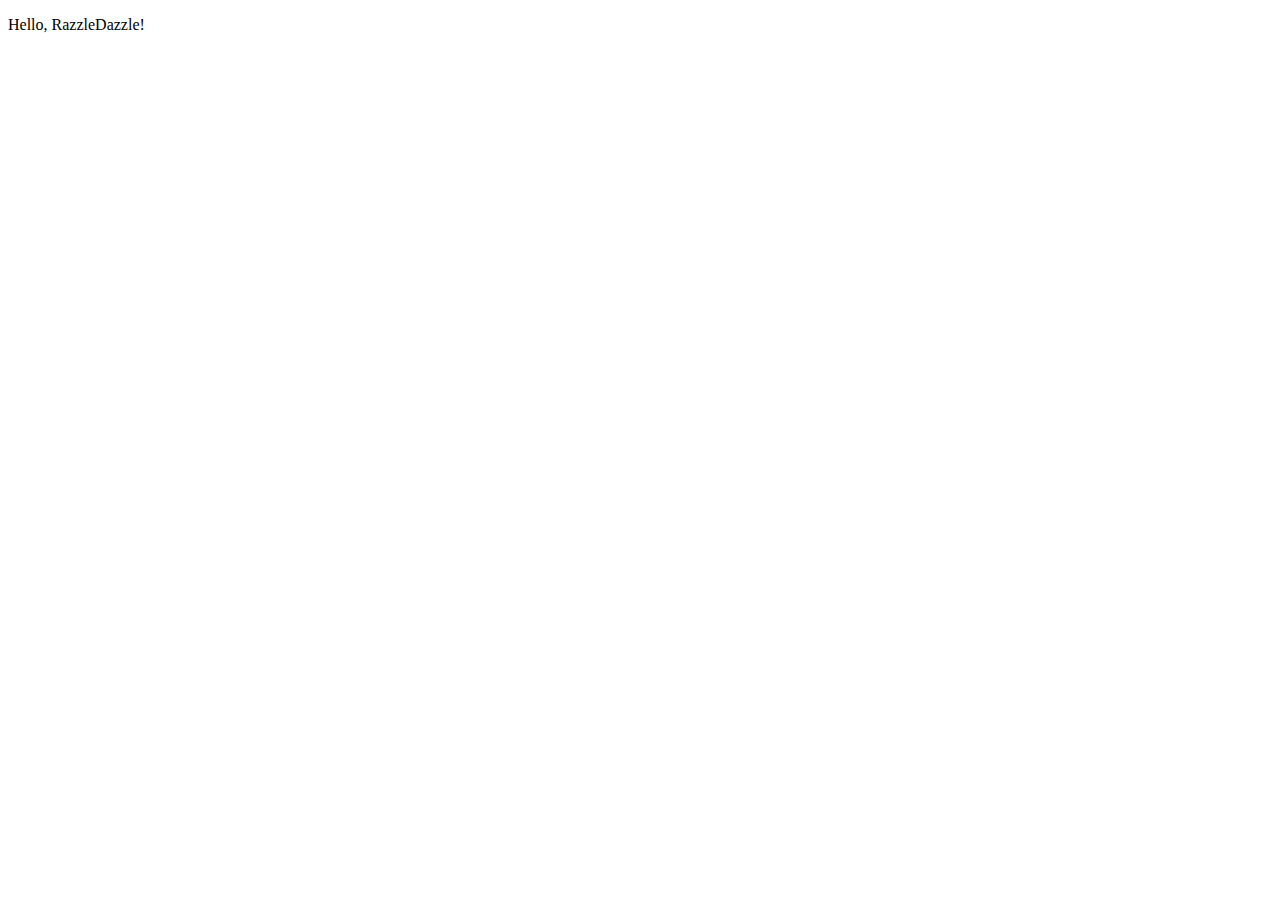
==== index.html @ a9d11cdf "Add files via upload" ====
<!DOCTYPE html>
<html lang="en">
<head>
	<meta charset="UTF-8">
	<meta http-equiv="X-UA-Compatible" content="IE=edge">
	<meta name="viewport" content="width=device-width, initial-scale=1.0">
	<title>Portfolio</title>
</head>
<body>
  <p>Hello, RazzleDazzle!</p>
</body>
</html>
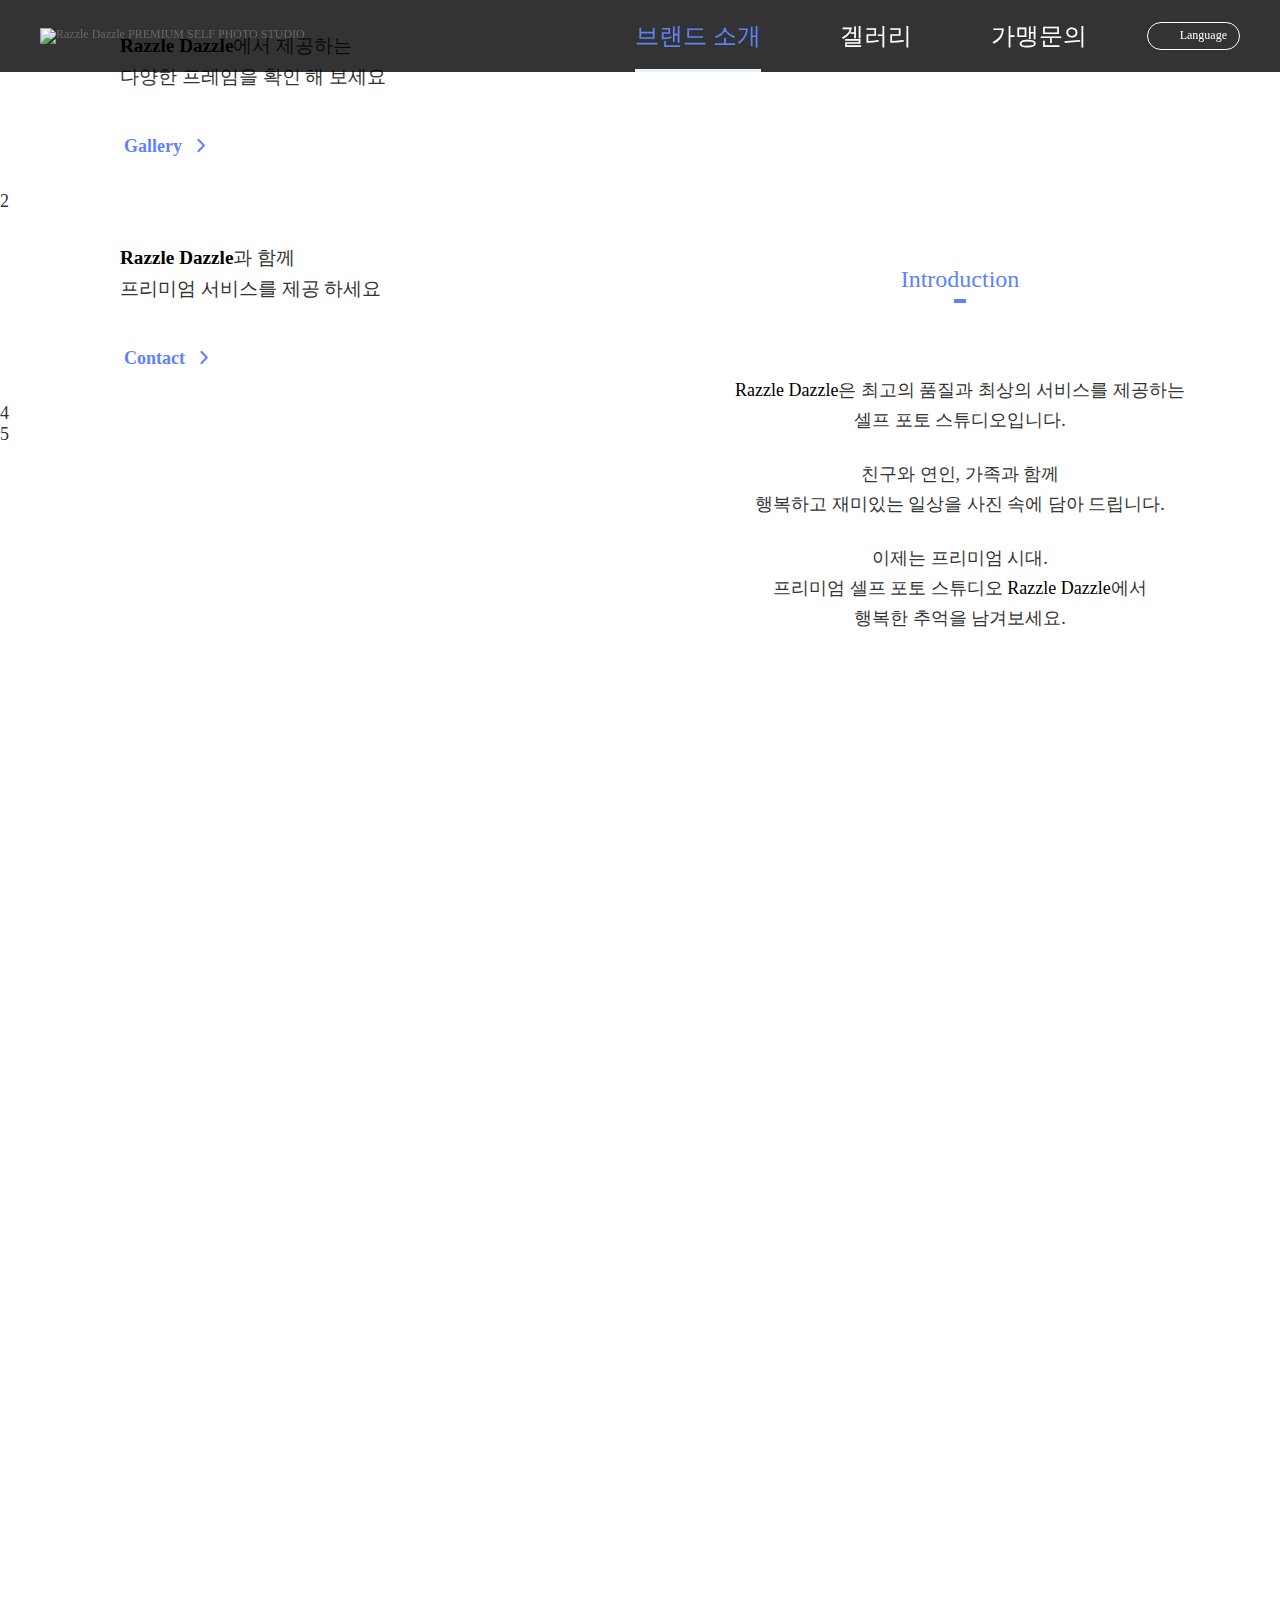
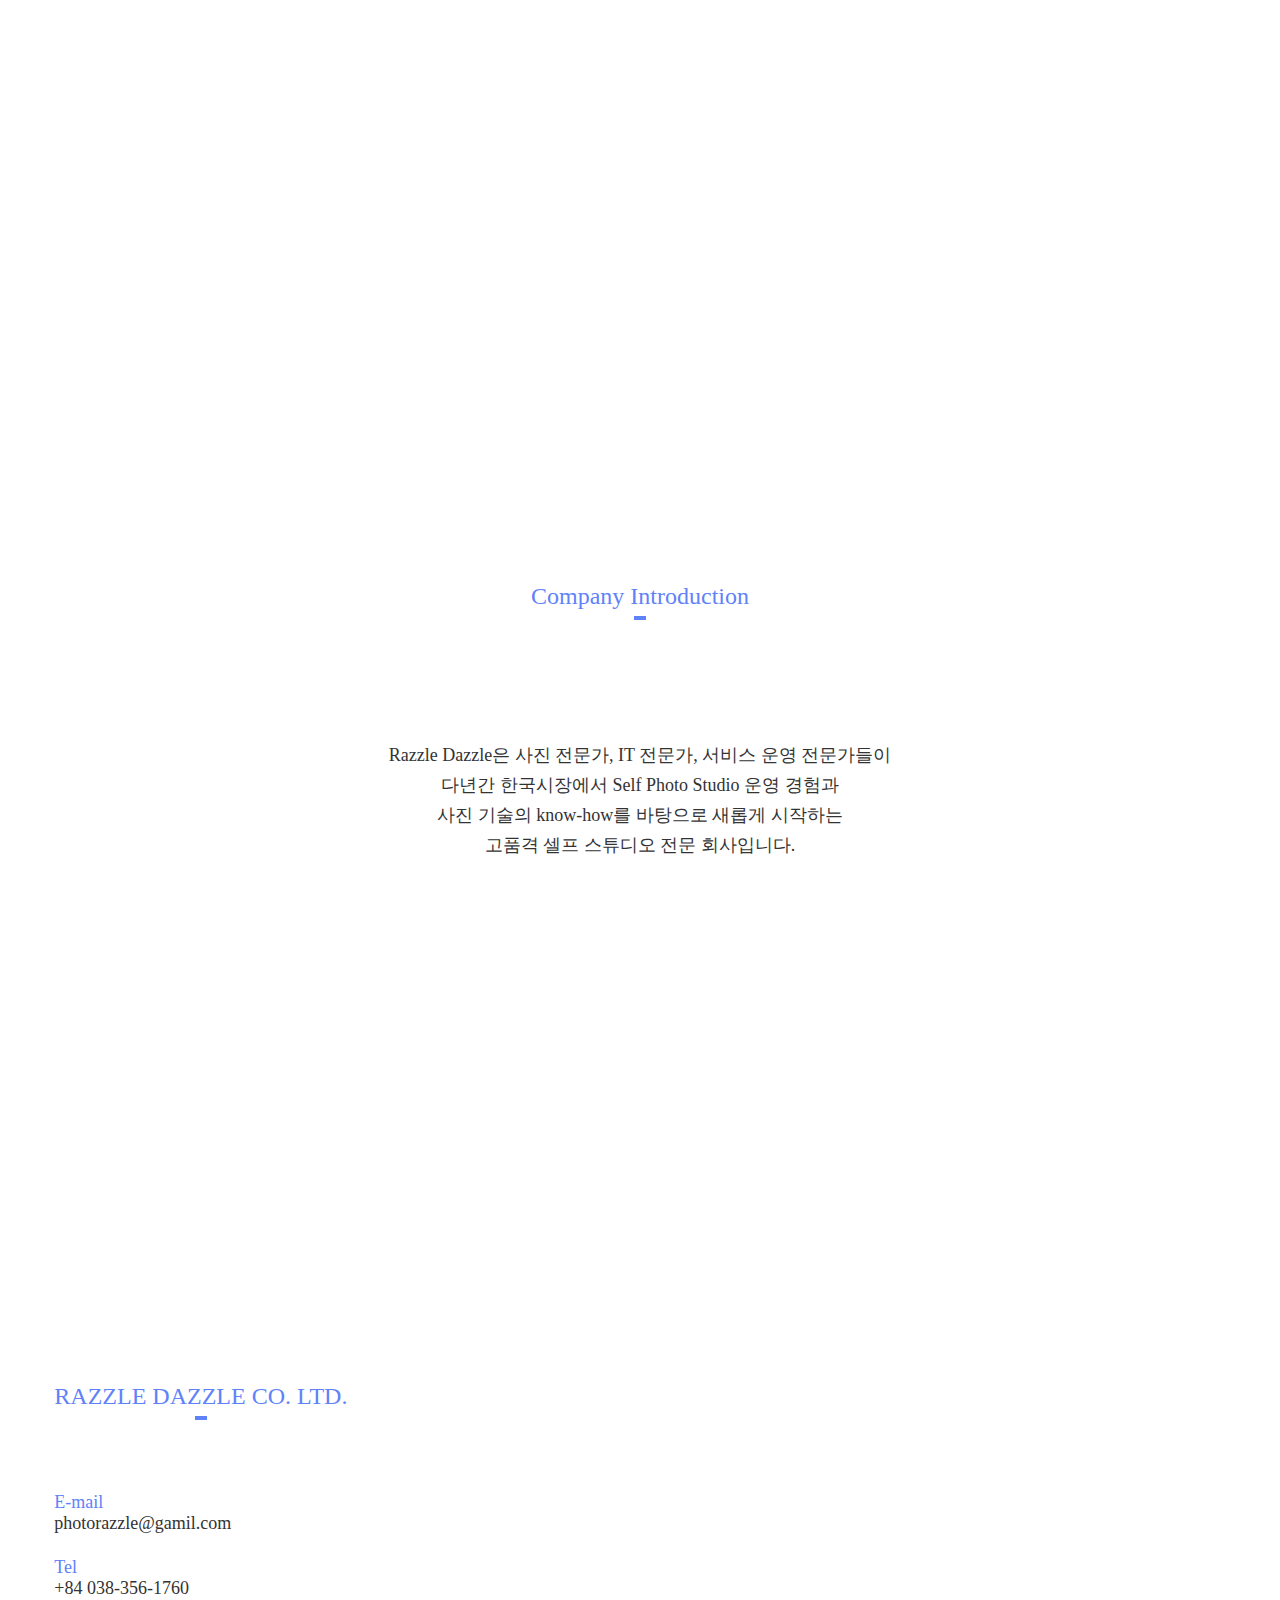
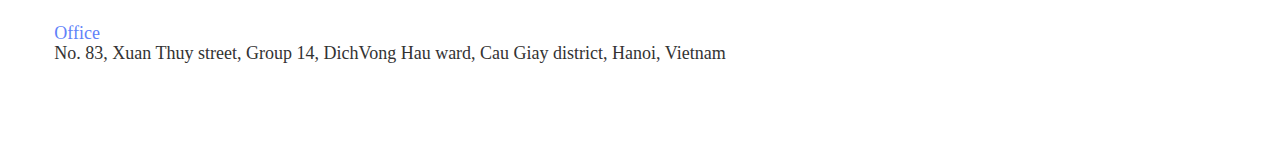
==== commit 859449aa: "메인슬라이더 무한루프 추가 및 검색엔진 키워드 추가" ====
--- a/index.html
+++ b/index.html
@@ -1,12 +1,239 @@
-<!DOCTYPE html>
-<html lang="en">
-<head>
-	<meta charset="UTF-8">
-	<meta http-equiv="X-UA-Compatible" content="IE=edge">
-	<meta name="viewport" content="width=device-width, initial-scale=1.0">
-	<title>Portfolio</title>
-</head>
-<body>
-  <p>Hello, RazzleDazzle!</p>
-</body>
+<!DOCTYPE html>
+<html lang="ko">
+
+<head>
+  <meta charset="UTF-8">
+  <meta http-equiv="X-UA-Compatible" content="IE=edge">
+  <meta name="viewport" content="width=device-width, target-densitydpi=device-dpi">
+  <title>브랜드 소개 | Lazzle Dazzle</title>
+
+  <meta property="og:title" content="Lazzle Dazzle" /> 
+  <meta property="og:url" content="https://razzledazzle.photo" />
+  <meta property="og:type" content="website" />
+  <meta property="og:image" content="https://razzledazzle.photo/res/img/ogimg.jpg" /> 
+  <meta property="og:title" content="Lazzle Dazzle" /> 
+  <meta property="og:description" content="Razzle Dazzle은 최고의 품질과 최상의 서비스를 제공하는 셀프 포토 스튜디오입니다." /> 
+  <meta name="keyword" content="self photo, vietnam, korea, premium, lazzle dazzle" />
+
+
+  <!-- script -->
+  <script src="./res/js/jquery.min.js"></script>
+  <script src="./res/js/swiper-bundle.min.js"></script>
+  <script src="./res/js/pubui.js"></script>
+
+  <!-- css -->
+  <link href="./res/css/swiper.js.css" rel="stylesheet">
+  <link href="./res/css/style.css" rel="stylesheet">
+</head>
+
+<body>
+
+  <!-- s : header ========== ========== -->
+  <header class="gnb">
+    <div class="area-conts">
+      <a href="./index.html" class="logo"><img src="./res/img/img_logo.png"
+          alt="Razzle Dazzle PREMIUM SELF PHOTO STUDIO"></a>
+
+      <button class="btn-callnav">메뉴</button>
+
+      <div class="menu">
+        <nav>
+          <a href="./index.html" class="active">브랜드 소개</a>
+          <a href="./gall.html">겔러리</a>
+          <a href="./contact.html">가맹문의</a>
+        </nav>
+
+        <div class="selectLan">
+          <button id="toggleSltLan">Language</button>
+          <div class="toggleWrap">
+            <a href="">한국어</a>
+            <a href="">tiếng Việt</a>
+          </div>
+        </div>
+      </div>
+    </div>
+  </header>
+  <!-- e : header ========== ========== -->
+
+  <!-- s : contents ========== ========== -->
+  <main>
+    <div class="swiper swiper-h" id="mainSwiper">
+      <div class="swiper-wrapper">
+        <!-- s : main visual ---------- -->
+        <div class="swiper-slide">
+          <section class="area-mainvisual">
+
+            <div id="mainVisualSlide" class="swiper">
+              <div class="swiper-wrapper">
+                <div class="swiper-slide" style="background-image: url('./res/img/main-slide-01.jpg');">
+                  <div class="conts">
+                    <p>
+                      <strong>Razzle Dazzle</strong>에서 제공하는<br>
+                      다양한 프레임을 확인 해 보세요
+                    </p>
+                    <a href="./gall.html" class="btn-go">Gallery</a>
+                  </div>
+                </div>
+                <div class="swiper-slide">2</div>
+                <div class="swiper-slide" style="background-image: url('./res/img/main-slide-03.jpg');">
+                  <div class="conts">
+                    <p>
+                      <strong>Razzle Dazzle</strong>과 함께<br>
+                      프리미엄 서비스를 제공 하세요
+                    </p>
+                    <a href="./contact.html" class="btn-go">Contact</a>
+                  </div>
+                </div>
+                <div class="swiper-slide">4</div>
+                <div class="swiper-slide">5</div>
+              </div>
+              <div class="swiper-pagination-top"></div>
+            </div>
+          </section>
+        </div>
+        <!-- e : main visual ---------- -->
+
+        <!-- s : Introduction ---------- -->
+        <div class="swiper-slide">
+          <section class="area-intro">
+            <div class="area-conts">
+              <div class="area-info">
+                <div class="tit-main">
+                  <h2>Introduction</h2>
+                </div>
+                <p>
+                  <strong>Razzle Dazzle</strong>은 최고의 품질과 최상의 서비스를 제공하는<br>
+                  셀프 포토 스튜디오입니다.
+                </p>
+                <p>
+                  친구와 연인, 가족과 함께<br>
+                  행복하고 재미있는 일상을 사진 속에 담아 드립니다.
+                </p>
+                <p>
+                  이제는 프리미엄 시대.<br>
+                  프리미엄 셀프 포토 스튜디오 <strong>Razzle Dazzle</strong>에서<br>
+                  행복한 추억을 남겨보세요.
+                </p>
+              </div>
+            </div>
+          </section>
+        </div>
+        <!-- e : Introduction ---------- -->
+
+        <!-- s : Company Introduction ---------- -->
+        <div class="swiper-slide">
+          <section class="area-company">
+            <div class="area-conts">
+              <div class="area-info">
+                <div class="tit-main">
+                  <h2>Company Introduction</h2>
+                </div>
+
+                <img src="./res/img/img_index_section2.png" alt="">
+                <p>
+                  Razzle Dazzle은 사진 전문가, IT 전문가, 서비스 운영 전문가들이<br>
+                  다년간 한국시장에서 Self Photo Studio 운영 경험과<br>
+                  사진 기술의 know-how를 바탕으로 새롭게 시작하는<br>
+                  고품격 셀프 스튜디오 전문 회사입니다.
+                </p>
+              </div>
+            </div>
+          </section>
+        </div>
+        <!-- e : Company Introduction ---------- -->
+
+        <!-- s : RAZZLE DAZZLE CO. LTD. ---------- -->
+        <div class="swiper-slide">
+          <section class="area-information">
+            <div class="area-conts">
+              <div class="tit-main">
+                <h2>RAZZLE DAZZLE CO. LTD.</h2>
+              </div>
+              <dl class="list-info">
+                <div>
+                <dt>E-mail</dt>
+                <dd>photorazzle@gamil.com</dd>
+              </div>
+              <div>
+                <dt>Tel</dt>
+                <dd>+84 038-356-1760</dd>
+              </div>
+              <div>
+                <dt>Office</dt>
+                <dd>No. 83, Xuan Thuy street, Group 14, DichVong Hau ward, Cau Giay district, Hanoi, Vietnam</dd>
+              </div>
+              </dl>
+            </div>
+
+            <iframe
+              src="https://www.google.com/maps/embed?pb=!1m18!1m12!1m3!1d29792.801067631153!2d105.79091389999998!3d21.028679049999994!2m3!1f0!2f0!3f0!3m2!1i1024!2i768!4f13.1!3m3!1m2!1s0x3135ab5756f91033%3A0x576917442d674bfd!2z67Kg7Yq464KoIEhhbm9pLCDqurzsmrDsoIDsnbQ!5e0!3m2!1sko!2skr!4v1687785482031!5m2!1sko!2skr"
+              style="border:0;" allowfullscreen="" loading="lazy" referrerpolicy="no-referrer-when-downgrade"></iframe>
+          </section>
+        </div>
+        <!-- e : RAZZLE DAZZLE CO. LTD. ---------- -->
+      </div>
+      <div class="swiper-pagination"></div>
+    </div>
+  </main>
+  <!-- e : contents ========== ========== -->
+
+</body>
+
+
+<script>
+
+
+  // 메인화면 세로 한칸씩 슬라이드
+  var swiperV = new Swiper("#mainSwiper", {
+    spaceBetween: 0,
+    direction: "vertical",
+    slidesPerView: 1,
+    mousewheel: true,
+    pagination: {
+      el: ".swiper-pagination",
+      clickable: true,
+    },
+  });
+
+  // 메인화면 상단 비주얼 슬라이드
+  var swiperTop = new Swiper("#mainVisualSlide", {
+    spaceBetween: 0,
+    autoplay: {
+      delay: 5000,
+      disableOnInteraction: false,
+    },
+    loop: true,
+    pagination: {
+      el: ".swiper-pagination-top",
+      clickable: true,
+    },
+  });
+  const enableSwiper = function() {
+    swiperV = new Swiper("#mainSwiper", {
+    spaceBetween: 0,
+    direction: "vertical",
+    slidesPerView: 1,
+    mousewheel: true,
+    pagination: {
+      el: ".swiper-pagination",
+      clickable: true,
+    },
+  });
+};
+
+  // 모바일에서 전체 세로한칸씩 슬라이드 헤제 
+  const breakpoint = window.matchMedia( '(max-width:640px)' );
+  const breakpointChecker = function() {
+   if ( breakpoint.matches === true ) {
+      if ( swiperV !== undefined ) swiperV.destroy( true, true );
+      return;
+   } else if ( breakpoint.matches === false ) {
+      return enableSwiper();
+   }
+};
+
+  breakpoint.addListener(breakpointChecker);
+  breakpointChecker();
+</script>
+
 </html>--- a/res/css/style.css
+++ b/res/css/style.css
@@ -0,0 +1,1126 @@
+@charset "UTF-8";
+html {
+  line-height: 1.15; /* 1 */
+  -webkit-text-size-adjust: 100%; /* 2 */
+}
+
+* {
+  margin: 0;
+  padding: 0;
+  box-sizing: border-box;
+}
+
+h1 {
+  font-size: 2em;
+  margin: 0.67em 0;
+}
+
+hr {
+  box-sizing: content-box; /* 1 */
+  height: 0; /* 1 */
+  overflow: visible; /* 2 */
+}
+
+pre {
+  font-family: monospace, monospace; /* 1 */
+  font-size: 1em; /* 2 */
+}
+
+a {
+  color: #666;
+  text-decoration: none;
+}
+
+ul {
+  list-style: none;
+}
+
+h1,
+h2,
+h3,
+h4,
+h5,
+h6,
+strong {
+  margin: 0;
+  font-weight: normal;
+}
+
+em {
+  font-style: none;
+}
+
+header,
+main,
+section {
+  display: block;
+}
+
+abbr[title] {
+  border-bottom: none; /* 1 */
+  text-decoration: underline; /* 2 */
+  -webkit-text-decoration: underline dotted;
+          text-decoration: underline dotted; /* 2 */
+}
+
+b,
+strong {
+  color: #000;
+  font-weight: bold;
+}
+
+code,
+kbd,
+samp {
+  font-family: monospace, monospace; /* 1 */
+  font-size: 1em; /* 2 */
+}
+
+small {
+  font-size: 80%;
+}
+
+sub,
+sup {
+  font-size: 75%;
+  line-height: 0;
+  position: relative;
+  vertical-align: baseline;
+}
+
+sub {
+  bottom: -0.25em;
+}
+
+sup {
+  top: -0.5em;
+}
+
+img {
+  border-style: none;
+}
+
+button,
+input,
+optgroup,
+select,
+textarea {
+  font-family: inherit; /* 1 */
+  font-size: 100%; /* 1 */
+  line-height: 1.15; /* 1 */
+  margin: 0; /* 2 */
+}
+
+button,
+input {
+  /* 1 */
+  overflow: visible;
+}
+
+button,
+select {
+  /* 1 */
+  text-transform: none;
+}
+
+button::-moz-focus-inner,
+[type=button]::-moz-focus-inner,
+[type=reset]::-moz-focus-inner,
+[type=submit]::-moz-focus-inner {
+  border-style: none;
+  padding: 0;
+}
+
+button:-moz-focusring,
+[type=button]:-moz-focusring,
+[type=reset]:-moz-focusring,
+[type=submit]:-moz-focusring {
+  outline: 1px dotted ButtonText;
+}
+
+fieldset {
+  padding: 0.35em 0.75em 0.625em;
+}
+
+legend {
+  box-sizing: border-box; /* 1 */
+  color: inherit; /* 2 */
+  display: table; /* 1 */
+  max-width: 100%; /* 1 */
+  padding: 0; /* 3 */
+  white-space: normal; /* 1 */
+}
+
+progress {
+  vertical-align: baseline;
+}
+
+textarea {
+  overflow: auto;
+}
+
+[type=checkbox],
+[type=radio] {
+  box-sizing: border-box; /* 1 */
+  padding: 0; /* 2 */
+}
+
+[type=number]::-webkit-inner-spin-button,
+[type=number]::-webkit-outer-spin-button {
+  height: auto;
+}
+
+details {
+  display: block;
+}
+
+summary {
+  display: list-item;
+}
+
+template {
+  display: none;
+}
+
+[hidden] {
+  display: none;
+}
+
+/* font-face */
+@font-face {
+  font-family: "default";
+  font-weight: normal;
+  src: local("※"), url("../font/Roboto-Regular.woff2") format("woff2"), url("../font/Roboto-Regular.woff") format("woff");
+}
+@font-face {
+  font-family: "default-B";
+  font-weight: normal;
+  src: local("※"), url("../font/Roboto-Bold.woff2") format("woff2"), url("../font/Roboto-Bold.woff") format("woff");
+}
+html,
+body {
+  position: relative;
+  display: block;
+  width: 100vw;
+  font-size: 12px;
+  font-family: "default";
+  color: #333;
+}
+
+body {
+  touch-action: pan-x pan-y;
+}
+
+h1,
+h2,
+h3,
+h4,
+h5 {
+  font-weight: normal;
+}
+
+.tit-main {
+  margin-bottom: 6rem;
+}
+.tit-main .desc {
+  display: block;
+  color: #5F82F9;
+  font-size: 2.4rem;
+  font-family: "default-B";
+}
+.tit-main h2 {
+  display: inline-block;
+  position: relative;
+  padding-bottom: 1rem;
+  color: #5F82F9;
+  font-family: "default";
+  font-size: 2rem;
+  line-height: 2rem;
+}
+.tit-main h2::before {
+  content: "";
+  display: block;
+  position: absolute;
+  bottom: 0;
+  left: calc(50% - 0.5rem);
+  width: 1rem;
+  height: 0.3rem;
+  background: #5F82F9;
+}
+
+.tit-info {
+  font-size: 6.5rem;
+  font-family: "default-B";
+}
+
+.area-conts {
+  display: block;
+  max-width: 1200px;
+  margin: 0 auto;
+  padding: 12rem 0 8rem;
+}
+.area-conts ul {
+  display: flex;
+  justify-content: space-between;
+  position: relative;
+}
+.area-conts ul li {
+  position: relative;
+  text-align: center;
+  box-sizing: border-box;
+}
+.area-conts ul li::before {
+  content: "";
+  display: block;
+  position: absolute;
+  background: url("../img/img_list.png") no-repeat;
+  background-size: auto 410px;
+}
+.area-conts ul li h3 {
+  position: relative;
+  color: #000;
+  font-size: 1.6rem;
+  font-family: "default-B";
+  font-weight: normal;
+  z-index: 5;
+}
+.area-conts ul li p {
+  position: relative;
+  color: #666;
+  font-size: 1.3rem;
+  line-height: 1.6rem;
+  letter-spacing: -0.05em;
+  z-index: 5;
+}
+
+.area-info p,
+.area-info address {
+  font-size: 1.5rem;
+  line-height: 2.5rem;
+  font-style: normal;
+}
+.area-info p + p,
+.area-info address + p {
+  margin-top: 2rem;
+}
+.area-info p strong,
+.area-info address strong {
+  color: #000;
+  font-weight: normal;
+  font-family: "default-B";
+}
+
+header.gnb {
+  display: block;
+  position: fixed;
+  top: 0;
+  left: 0;
+  width: 100vw;
+  height: 6rem;
+  background: rgba(0, 0, 0, 0.8);
+  z-index: 100;
+}
+header.gnb .area-conts {
+  display: flex;
+  justify-content: space-between;
+  align-items: center;
+  position: relative;
+  height: 6rem;
+  padding: 0;
+}
+header.gnb .area-conts h1 img {
+  display: block;
+}
+header.gnb .area-conts .menu {
+  display: flex;
+  align-items: center;
+  gap: 40px;
+}
+header.gnb .area-conts .btn-callnav {
+  display: none;
+}
+header.gnb .area-conts .selectLan {
+  position: relative;
+}
+header.gnb .area-conts .selectLan button {
+  padding: 6px 12px 6px 32px;
+  border: 1px solid #fff;
+  border-radius: 20px;
+  background: transparent url(../img/ico-lang.png) no-repeat;
+  background-position: 6px center;
+  background-size: 20px;
+  color: #fff;
+}
+header.gnb .area-conts .selectLan .toggleWrap {
+  display: none;
+}
+header.gnb .area-conts .selectLan .toggleWrap.active {
+  display: block;
+  position: absolute;
+  top: 30px;
+  left: 0;
+  width: 100%;
+  padding: 20px;
+  background: #fff;
+  box-sizing: border-box;
+  box-shadow: 0 4px 6px rgba(0, 0, 0, 0.3);
+}
+header.gnb .area-conts .selectLan .toggleWrap a {
+  display: block;
+  padding: 5px 0;
+  color: #5F82F9;
+}
+header.gnb .area-conts nav {
+  display: block;
+  height: 100%;
+}
+header.gnb .area-conts nav a {
+  display: inline-block;
+  position: relative;
+  height: 100%;
+  padding: 20px;
+  color: #fff;
+  font-size: 2rem;
+  line-height: calc(6rem - 40px);
+  box-sizing: border-box;
+}
+header.gnb .area-conts nav a + a {
+  margin: 0 0 0 3rem;
+}
+header.gnb .area-conts nav a:hover, header.gnb .area-conts nav a:focus {
+  color: #EAF3FD;
+}
+header.gnb .area-conts nav a.active {
+  color: #5F82F9;
+}
+header.gnb .area-conts nav a.active::before {
+  content: "";
+  display: block;
+  position: absolute;
+  right: 20px;
+  bottom: 0;
+  left: 20px;
+  height: 3px;
+  background: #EAF3FD;
+}
+
+.area-mainvisual {
+  height: 100vh;
+  background-size: cover;
+  overflow: hidden;
+}
+.area-mainvisual .area-conts {
+  padding: 18rem 0 0;
+  color: #fff;
+  text-align: left;
+}
+.area-mainvisual .swiper-pagination-top {
+  position: absolute;
+  bottom: 50px;
+  left: 50%;
+  width: 100%;
+  max-width: 1100px;
+  text-align: left;
+  z-index: 10;
+  transform: translateX(-50%);
+}
+.area-mainvisual .swiper-pagination-top .swiper-pagination-bullet.swiper-pagination-bullet-active {
+  width: 20px;
+  border-radius: 10px;
+}
+.area-mainvisual .swiper-slide {
+  background-repeat: no-repeat;
+  background-position: center;
+  background-size: cover;
+  justify-content: left;
+}
+.area-mainvisual .swiper-slide .conts {
+  display: block;
+  width: 100%;
+  max-width: 1100px;
+  text-align: left;
+  margin: 0 auto;
+  padding: 30px;
+}
+.area-mainvisual .swiper-slide .conts p {
+  font-size: 1.6rem;
+  line-height: 2.6rem;
+}
+.area-mainvisual .btn-go {
+  display: inline-block;
+  position: relative;
+  color: #5F82F9;
+  font-weight: bold;
+  margin-top: 40px;
+  padding: 4px 20px 4px 4px;
+  text-align: left;
+}
+.area-mainvisual .btn-go:hover {
+  text-decoration: underline;
+}
+.area-mainvisual .btn-go::before, .area-mainvisual .btn-go::after {
+  content: "";
+  display: block;
+  position: absolute;
+  width: 2px;
+  height: 9px;
+  background: #5F82F9;
+  right: 0;
+}
+.area-mainvisual .btn-go::before {
+  top: 12px;
+  transform: rotate(45deg);
+}
+.area-mainvisual .btn-go::after {
+  top: 6px;
+  transform: rotate(-45deg);
+}
+
+.area-intro {
+  background: url(../img/img_index_section1.jpg) no-repeat;
+  background-position: left bottom;
+}
+.area-intro .area-conts {
+  width: 100vw;
+  height: 100vh;
+}
+.area-intro .area-conts .area-info {
+  position: absolute;
+  top: 50%;
+  right: 0;
+  transform: translateY(-50%);
+  width: 50vw;
+  text-align: center;
+}
+
+.area-company {
+  display: flex;
+  align-items: center;
+  width: 100%;
+  height: 100%;
+  background: url(../img/bg_index_section2.jpg) no-repeat;
+  background-position: center;
+  background-size: cover;
+}
+.area-company .area-info {
+  display: block;
+  position: relative;
+  width: 800px;
+  height: 800px;
+  padding: 240px 0 0;
+  background: url(../img/round.svg) no-repeat center;
+  background-size: contain;
+  box-sizing: border-box;
+}
+.area-company .area-info::before, .area-company .area-info::after {
+  content: "";
+  display: block;
+  position: absolute;
+  top: -10%;
+  left: -10%;
+  width: 120%;
+  height: 120%;
+  -webkit-animation: roundbg 15s infinite;
+          animation: roundbg 15s infinite;
+}
+.area-company .area-info::before {
+  background: url(../img/round01.svg) no-repeat center;
+  background-size: 100%;
+  -webkit-animation-delay: 5s;
+          animation-delay: 5s;
+}
+.area-company .area-info::after {
+  background: url(../img/round02.svg) no-repeat center;
+  background-size: 100%;
+}
+@-webkit-keyframes roundbg {
+  0% {
+    transform: rotate(0deg);
+  }
+  100% {
+    transform: rotate(360deg);
+  }
+}
+@keyframes roundbg {
+  0% {
+    transform: rotate(0deg);
+  }
+  100% {
+    transform: rotate(360deg);
+  }
+}
+.area-company .area-info img {
+  display: block;
+  max-width: 100%;
+  margin: 1rem auto 4rem;
+}
+
+.area-information {
+  display: flex;
+  justify-content: space-between;
+  align-items: center;
+}
+.area-information .tit-main {
+  text-align: left;
+}
+.area-information .list-info {
+  text-align: left;
+}
+.area-information .list-info dt {
+  margin: 2rem 0 0 0;
+  color: #5F82F9;
+}
+.area-information .list-info dd:not(:last-child) {
+  margin-bottom: 3rem;
+}
+.area-information iframe {
+  display: block;
+  width: 500px;
+  height: 500px;
+}
+
+.area-gallery {
+  text-align: center;
+}
+
+.area-qst {
+  text-align: center;
+}
+.area-qst .list-qst {
+  display: flex;
+  justify-content: space-between;
+  flex-wrap: wrap;
+  counter-reset: qst;
+}
+.area-qst .list-qst li {
+  list-style: none;
+  display: block;
+  position: relative;
+  width: 33%;
+  margin-top: 70px;
+}
+.area-qst .list-qst li::before {
+  content: "";
+  display: inline-block;
+  width: 240px;
+  height: 240px;
+  background: url(../img/img-contact.png) no-repeat;
+  background-size: auto 240px;
+}
+.area-qst .list-qst li.img01::before {
+  background-position: 0 0;
+}
+.area-qst .list-qst li.img02::before {
+  background-position: -240px 0;
+}
+.area-qst .list-qst li.img03::before {
+  background-position: -480px 0;
+}
+.area-qst .list-qst li.img04::before {
+  background-position: -720px 0;
+}
+.area-qst .list-qst li.img05::before {
+  background-position: -960px 0;
+}
+.area-qst .list-qst li.img06::before {
+  background-position: -1200px 0;
+}
+.area-qst .list-qst li strong {
+  display: block;
+  margin: 0.6rem 0;
+  color: #5F82F9;
+  font-size: 1.4rem;
+}
+.area-qst .list-qst li strong::before {
+  content: counter(qst) ". ";
+  counter-increment: qst;
+}
+
+.area-contact {
+  background: #EAF3FD;
+  text-align: center;
+}
+.area-contact .wrap-form {
+  max-width: 800px;
+  margin: 7rem auto 0;
+  padding: 3rem;
+  border: 1px solid #ddd;
+  background: #fff;
+  box-sizing: border-box;
+}
+.area-contact .wrap-form::after {
+  content: "";
+  display: block;
+  clear: both;
+}
+.area-contact .wrap-form .wrap-input {
+  display: block;
+  position: relative;
+  width: 100%;
+  margin: 0 0 1.4rem;
+  float: left;
+  text-align: left;
+}
+.area-contact .wrap-form .wrap-input.half {
+  width: calc(50% - 1rem);
+}
+.area-contact .wrap-form .wrap-input.half:nth-of-type(2n) {
+  margin-left: 2rem;
+}
+.area-contact .wrap-form .wrap-input label {
+  color: #5F82F9;
+  font-size: 1.2rem;
+  font-family: "default-B";
+}
+.area-contact .wrap-form input[type=text],
+.area-contact .wrap-form input[type=tel],
+.area-contact .wrap-form input[type=email],
+.area-contact .wrap-form textarea {
+  -webkit-appearance: none;
+     -moz-appearance: none;
+          appearance: none;
+  display: block;
+  width: 100%;
+  margin: 0.3rem 0 0;
+  border: 1px solid #bbb;
+  border-radius: 0;
+  background: #fff;
+  color: #000;
+  font-size: 1.3rem;
+  box-sizing: border-box;
+}
+.area-contact .wrap-form input[type=text],
+.area-contact .wrap-form input[type=tel],
+.area-contact .wrap-form input[type=email] {
+  height: 3.5rem;
+  padding: 0 1rem;
+}
+.area-contact .wrap-form textarea {
+  height: 16rem;
+  padding: 1rem;
+  resize: none;
+}
+.area-contact .wrap-form input[type=submit] {
+  -webkit-appearance: none;
+     -moz-appearance: none;
+          appearance: none;
+  display: block;
+  width: 100%;
+  max-width: 30rem;
+  height: 5rem;
+  margin: 0 auto;
+  color: #fff;
+  font-size: 1.6rem;
+  font-family: "default-B";
+  cursor: pointer;
+  background-color: #5F82F9;
+  outline: 2px solid transparent;
+  transition: outline 0.4s, background 0.4s;
+  border: none;
+}
+.area-contact .wrap-form input[type=submit]:hover, .area-contact .wrap-form input[type=submit]:focus, .area-contact .wrap-form input[type=submit]:active {
+  background-color: #3d67f8 !important;
+}
+.area-contact .wrap-form input[type=submit]:hover, .area-contact .wrap-form input[type=submit]:focus, .area-contact .wrap-form input[type=submit]:active {
+  outline: 2px solid rgba(46, 92, 247, 0.4);
+}
+
+* {
+  box-sizing: border-box;
+  margin: 0%;
+  padding: 0%;
+  list-style: none;
+}
+
+@-webkit-keyframes myloading {
+  from {
+    transform: rotate(0deg);
+  }
+  to {
+    transform: rotate(360deg);
+  }
+}
+
+@keyframes myloading {
+  from {
+    transform: rotate(0deg);
+  }
+  to {
+    transform: rotate(360deg);
+  }
+}
+@media screen and (min-width: 1200px) {
+  .dnWaterfall::before {
+    content: "4+col-dn-waterfall-3";
+  }
+}
+@media screen and (min-width: 992px) and (max-width: 1199px) {
+  .dnWaterfall::before {
+    content: "3+col-dn-waterfall-3";
+  }
+}
+@media screen and (min-width: 768px) and (max-width: 991px) {
+  .dnWaterfall::before {
+    content: "2+col-dn-waterfall-2";
+  }
+}
+@media only screen and (max-width: 767px) {
+  .dnWaterfall::before {
+    content: "1+col-dn-waterfall-1";
+  }
+}
+.dnWaterfall-mask {
+  position: fixed;
+  width: 100%;
+  height: 100%;
+  z-index: 9;
+  background: rgba(0, 0, 0, 0.5);
+}
+.dnWaterfall-mask .dnWaterfall-box {
+  position: absolute;
+  cursor: pointer;
+  z-index: 9;
+  background: transparent;
+  width: 100%;
+  height: 100%;
+  left: 0;
+  top: 0;
+}
+.dnWaterfall-mask .dnWaterfall-box > img {
+  display: block;
+  position: absolute;
+  top: 50%;
+  left: 50%;
+  max-width: 80%;
+  max-height: 80%;
+  transform: translate(-50%, -50%);
+}
+.dnWaterfall-mask .dnWaterfall-box .close {
+  position: absolute;
+  top: -4px;
+  right: -39px;
+  width: 35px;
+  height: 35px;
+  border-radius: 0px 5px 5px 0px;
+  z-index: 1;
+  background: black;
+}
+.dnWaterfall-mask .dnWaterfall-box .close::before {
+  content: "";
+  display: block;
+  position: absolute;
+  right: 0;
+  top: 0;
+  width: 100%;
+  height: 100%;
+  z-index: 1;
+  background: url("../img/close.svg");
+  background-repeat: no-repeat;
+}
+
+.dnWaterfall {
+  clear: both;
+  overflow: hidden;
+  max-width: 980px;
+  margin: 0px auto;
+}
+.dnWaterfall::before {
+  position: absolute;
+  visibility: hidden;
+}
+.dnWaterfall .column {
+  float: left;
+  position: relative;
+  padding-right: 15px;
+  padding-left: 15px;
+}
+.dnWaterfall .col-dn-waterfall-1 {
+  width: 100%;
+}
+.dnWaterfall .col-dn-waterfall-2 {
+  width: 50%;
+}
+.dnWaterfall .col-dn-waterfall-3 {
+  width: 33.3333333333%;
+}
+.dnWaterfall .waterfall-area {
+  margin-top: 15px;
+  cursor: pointer;
+  position: relative;
+}
+.dnWaterfall .waterfall-area.done:hover::before {
+  content: "";
+  display: block;
+  position: absolute;
+  left: 0%;
+  top: 0%;
+  width: 100%;
+  height: 100%;
+  z-index: 0;
+  background: rgba(0, 0, 0, 0.3);
+}
+.dnWaterfall .waterfall-area .waterfall-pic {
+  width: 100%;
+  vertical-align: middle;
+  border: thin solid #ccc;
+}
+.dnWaterfall .waterfall-area .waterfall-pic.hidden {
+  visibility: hidden;
+}
+.dnWaterfall .waterfall-area .waterfall-link.loaded {
+  display: block;
+  position: relative;
+  height: auto;
+  z-index: -2;
+  background: #ccc;
+}
+.dnWaterfall .waterfall-area .waterfall-link.loaded::before {
+  content: "";
+  width: 40px;
+  height: 40px;
+  position: absolute;
+  top: 50%;
+  left: 50%;
+  margin-left: -20px;
+  margin-top: -20px;
+  display: block;
+  z-index: -1;
+  background: url("../images/loading.svg");
+  background-repeat: no-repeat;
+  background-position: center;
+  -webkit-animation: myloading 2s linear infinite;
+          animation: myloading 2s linear infinite;
+}
+.dnWaterfall .waterfall-area .waterfall-link.loaded::after {
+  content: "Loading";
+  width: 60px;
+  height: 20px;
+  top: 50%;
+  left: 50%;
+  position: absolute;
+  margin-left: -30px;
+  margin-top: 25px;
+  display: block;
+  z-index: -1;
+  color: #666;
+  font-weight: bold;
+}
+
+.swiper {
+  width: 100vw;
+  height: 100vh;
+}
+
+.swiper-slide {
+  text-align: center;
+  font-size: 18px;
+  background: #fff;
+  display: flex;
+  justify-content: center;
+  align-items: center;
+}
+
+@media all and (max-width: 1200px) {
+  .area-conts {
+    margin-left: 20px;
+    margin-right: 20px;
+  }
+}
+@media all and (max-width: 1000px) {
+  header.gnb .area-conts {
+    padding: 0 20px;
+  }
+  header.gnb .area-conts .logo {
+    width: 260px;
+  }
+  header.gnb .area-conts .logo img {
+    display: block;
+    width: 100%;
+  }
+  header.gnb .area-conts .btn-callnav {
+    display: block;
+    width: 20px;
+    height: 20px;
+    border: none;
+    background: transparent url(../img/ico-triggermenu.png) no-repeat center;
+    background-size: 20px auto;
+    overflow: hidden;
+    text-align: left;
+    text-indent: -999px;
+  }
+  header.gnb .area-conts .menu {
+    display: none;
+  }
+  header.gnb .area-conts .menu.active {
+    display: flex;
+    flex-direction: column;
+    position: fixed;
+    top: 72px;
+    left: 40vw;
+    right: 0;
+    bottom: 0;
+    background: #333;
+  }
+  header.gnb .area-conts .menu.active::before {
+    content: "";
+    display: block;
+    position: fixed;
+    left: 0;
+    top: 72px;
+    right: 60vw;
+    bottom: 0;
+    background-color: rgba(0, 0, 0, 0.4);
+  }
+  header.gnb .area-conts .menu nav {
+    flex: auto;
+  }
+  header.gnb .area-conts .menu nav a {
+    display: block;
+    height: auto;
+    margin: 10px 0 0 0 !important;
+    text-align: center;
+  }
+  header.gnb .area-conts .menu nav a::before {
+    display: none !important;
+  }
+  header.gnb .area-conts .menu .selectLan {
+    margin: auto 20px 20px;
+  }
+  header.gnb .area-conts .menu .selectLan .toggleWrap {
+    top: unset;
+    bottom: 50px;
+  }
+  .area-intro {
+    background-size: 50% auto;
+  }
+  .area-intro .area-conts .area-info {
+    right: 20px;
+  }
+  .area-company .area-conts {
+    margin: 0 auto;
+  }
+  .area-information .area-conts {
+    width: 360px;
+  }
+  .area-qst .list-qst li {
+    width: 50%;
+    margin-top: 40px;
+  }
+}
+@media all and (max-width: 800px) {
+  .area-intro {
+    background-size: auto 300px;
+    background-position: center bottom;
+  }
+  .area-intro .area-conts .area-info {
+    position: relative;
+    top: unset;
+    left: unset;
+    right: unset;
+    width: 100%;
+    margin: 0 auto;
+    padding-bottom: 320px;
+    transform: translateY(0);
+  }
+  .area-information {
+    flex-direction: column;
+  }
+  .area-information .area-conts {
+    width: 100%;
+    max-width: 500px;
+  }
+  .area-information .area-conts .list-info {
+    width: 100%;
+  }
+  .area-company .area-info {
+    width: 100%;
+    height: auto;
+    padding: 40px;
+    background: rgba(255, 255, 255, 0.8);
+  }
+  .area-company .area-info::before, .area-company .area-info::after {
+    display: none;
+  }
+  .area-company .area-info img {
+    max-width: 500px;
+  }
+}
+@media all and (max-width: 640px) {
+  header.gnb .area-conts {
+    height: 72px !important;
+  }
+  .area-conts {
+    height: auto !important;
+  }
+  .area-mainvisual,
+.area-mainvisual .swiper-wrapper,
+.area-mainvisual .swiper-wrapper .swiper-slide {
+    position: relative;
+    height: 460px !important;
+  }
+  .area-mainvisual .conts,
+.area-mainvisual .swiper-wrapper .conts,
+.area-mainvisual .swiper-wrapper .swiper-slide .conts {
+    position: absolute;
+    bottom: 10px;
+    left: 10px;
+    width: 60%;
+    display: inline-block;
+    background: white;
+    box-shadow: 0 5px 10px rgba(0, 0, 0, 0.6);
+  }
+  .swiper-h > .swiper-wrapper {
+    overflow-y: auto;
+    flex-direction: column;
+  }
+  .swiper-h > .swiper-wrapper > .swiper-slide {
+    height: auto;
+  }
+  .tit-main {
+    margin-bottom: 1rem;
+  }
+  .area-info p {
+    font-size: 1.2rem;
+    line-height: 1.4rem;
+  }
+  .area-conts {
+    padding-top: 8rem;
+    padding-bottom: 4rem;
+  }
+  .area-company .area-info {
+    width: 80%;
+    height: auto;
+    padding: 40px;
+    margin: 0 auto;
+    background: rgba(255, 255, 255, 0.8);
+  }
+  .area-company .area-info::before, .area-company .area-info::after {
+    display: none;
+  }
+  .area-company .area-info img {
+    width: 100%;
+    max-width: 500px;
+    display: block;
+    margin: 20px auto;
+  }
+  .area-qst .list-qst li {
+    width: 100%;
+  }
+  .area-contact .wrap-form {
+    margin-top: 3rem;
+    padding: 1rem;
+  }
+  .area-contact .wrap-form .wrap-input.half {
+    width: 100%;
+    margin-left: 0 !important;
+  }
+  .area-information .area-conts {
+    margin: 0 0 20px 0;
+    width: 80%;
+  }
+  .area-information iframe {
+    width: 100%;
+    height: 240px;
+    margin-bottom: 20px;
+  }
+}/*# sourceMappingURL=style.css.map */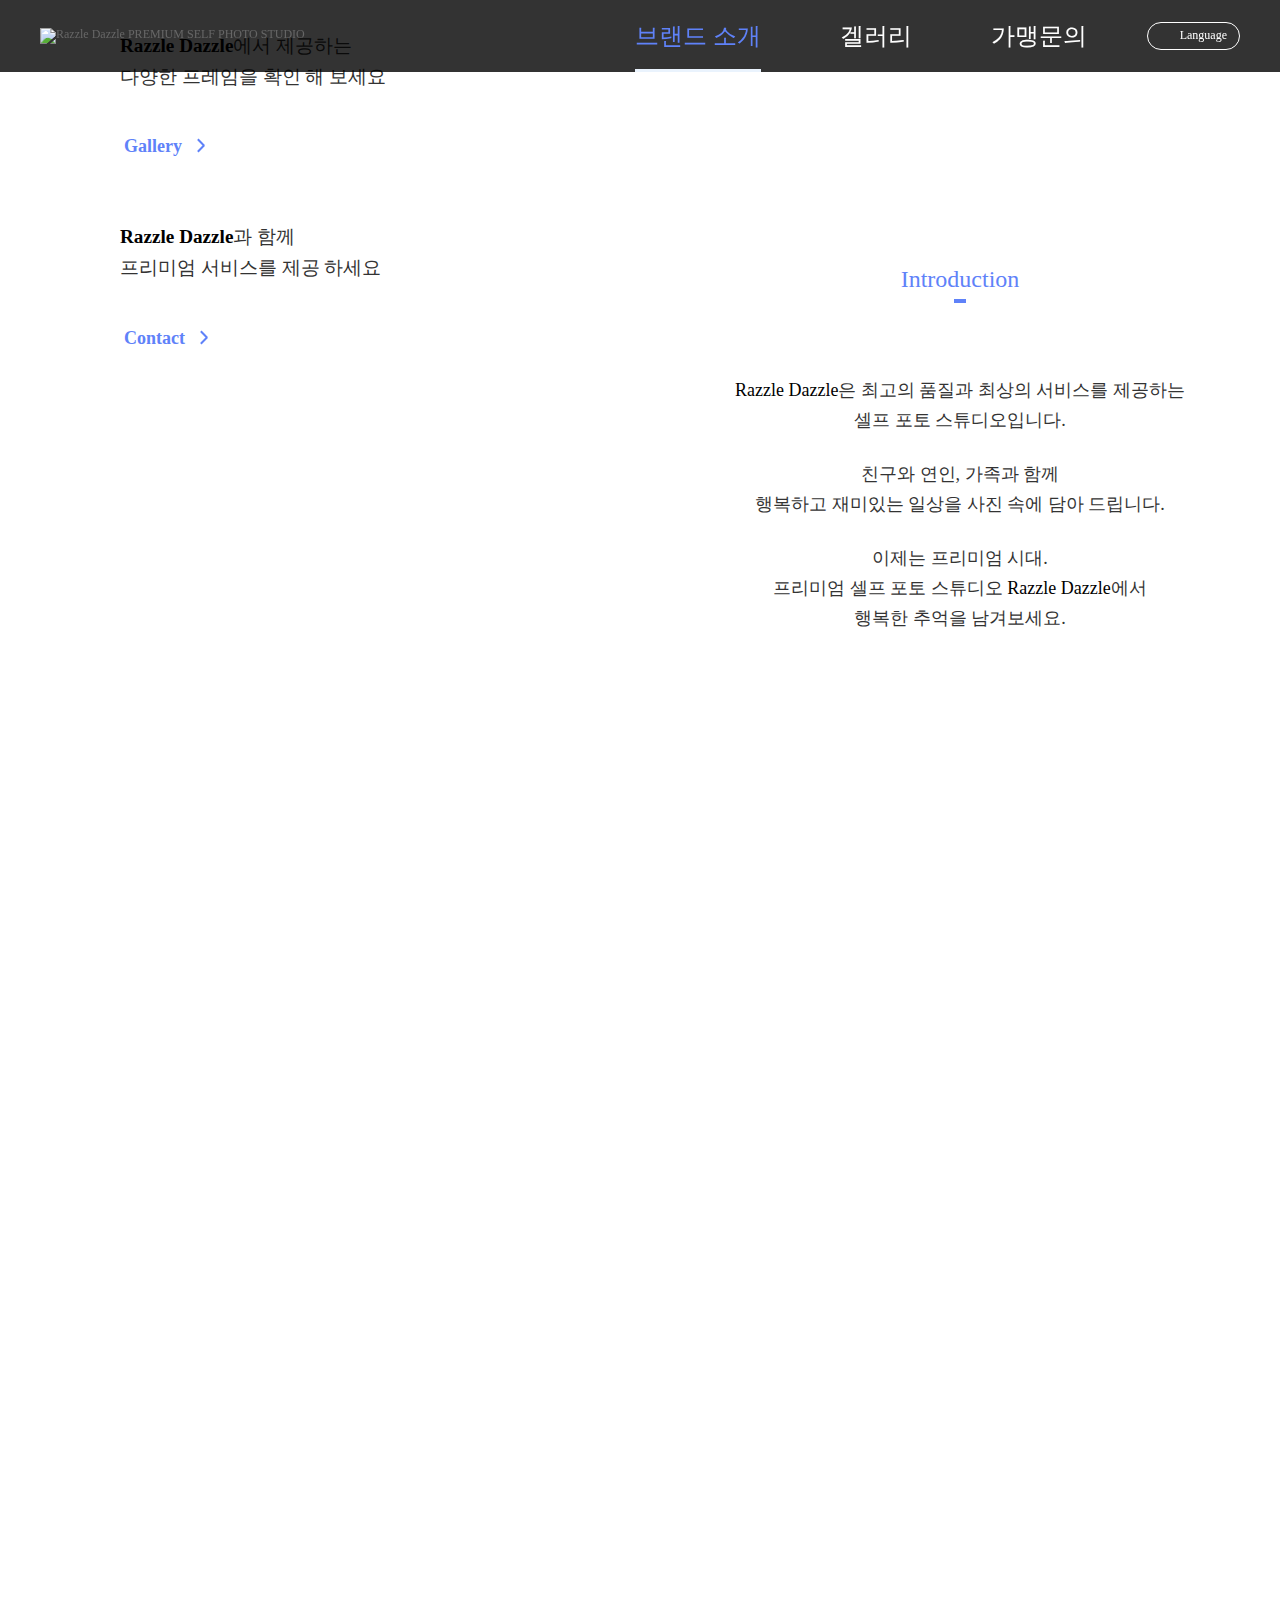
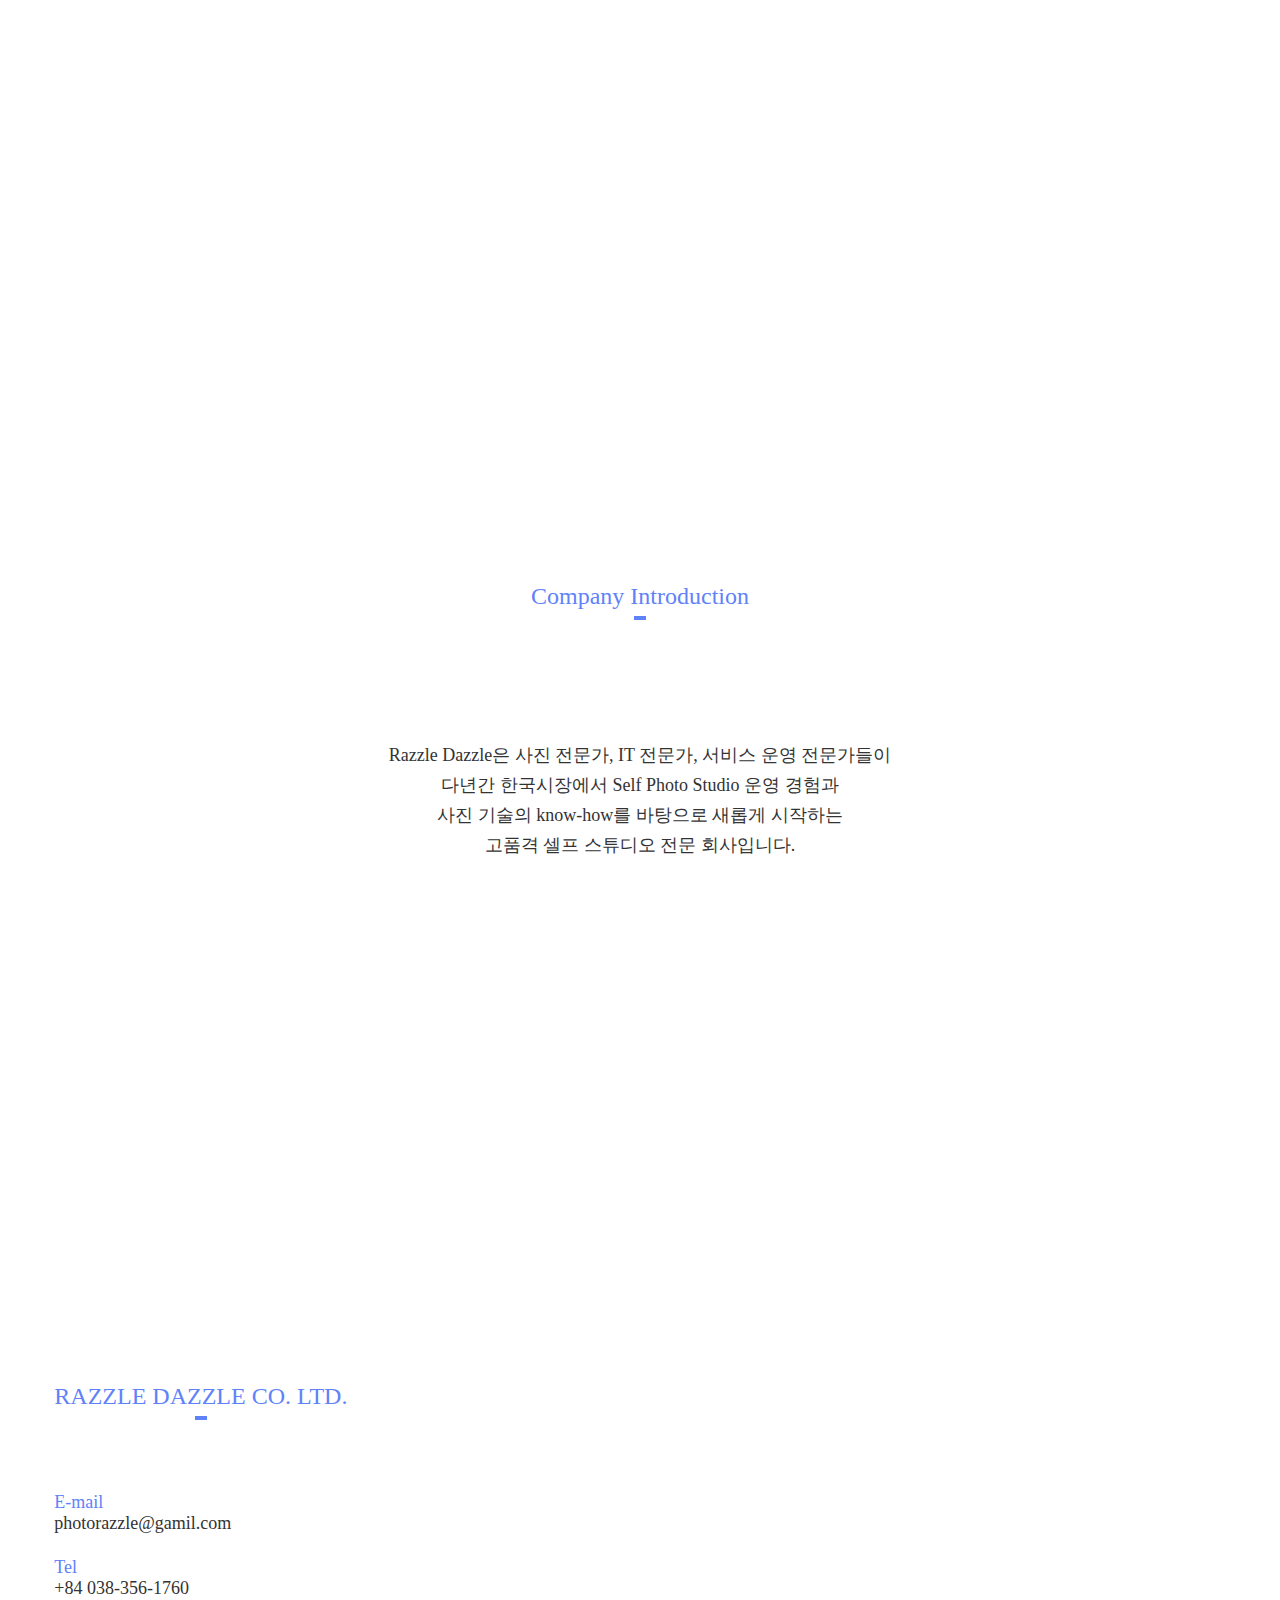
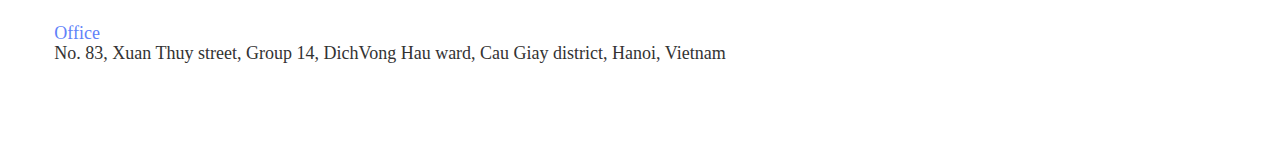
==== commit e0944565: "슬라이더 교차되게 변경" ====
--- a/index.html
+++ b/index.html
@@ -65,6 +65,10 @@
 
             <div id="mainVisualSlide" class="swiper">
               <div class="swiper-wrapper">
+
+                
+                <div class="swiper-slide" style="background-image: url('./res/img/main-slide-02.jpg');"></div>
+
                 <div class="swiper-slide" style="background-image: url('./res/img/main-slide-01.jpg');">
                   <div class="conts">
                     <p>
@@ -74,7 +78,9 @@
                     <a href="./gall.html" class="btn-go">Gallery</a>
                   </div>
                 </div>
-                <div class="swiper-slide">2</div>
+                
+                <div class="swiper-slide" style="background-image: url('./res/img/main-slide-02.jpg');"></div>
+
                 <div class="swiper-slide" style="background-image: url('./res/img/main-slide-03.jpg');">
                   <div class="conts">
                     <p>
@@ -84,8 +90,7 @@
                     <a href="./contact.html" class="btn-go">Contact</a>
                   </div>
                 </div>
-                <div class="swiper-slide">4</div>
-                <div class="swiper-slide">5</div>
+                
               </div>
               <div class="swiper-pagination-top"></div>
             </div>
